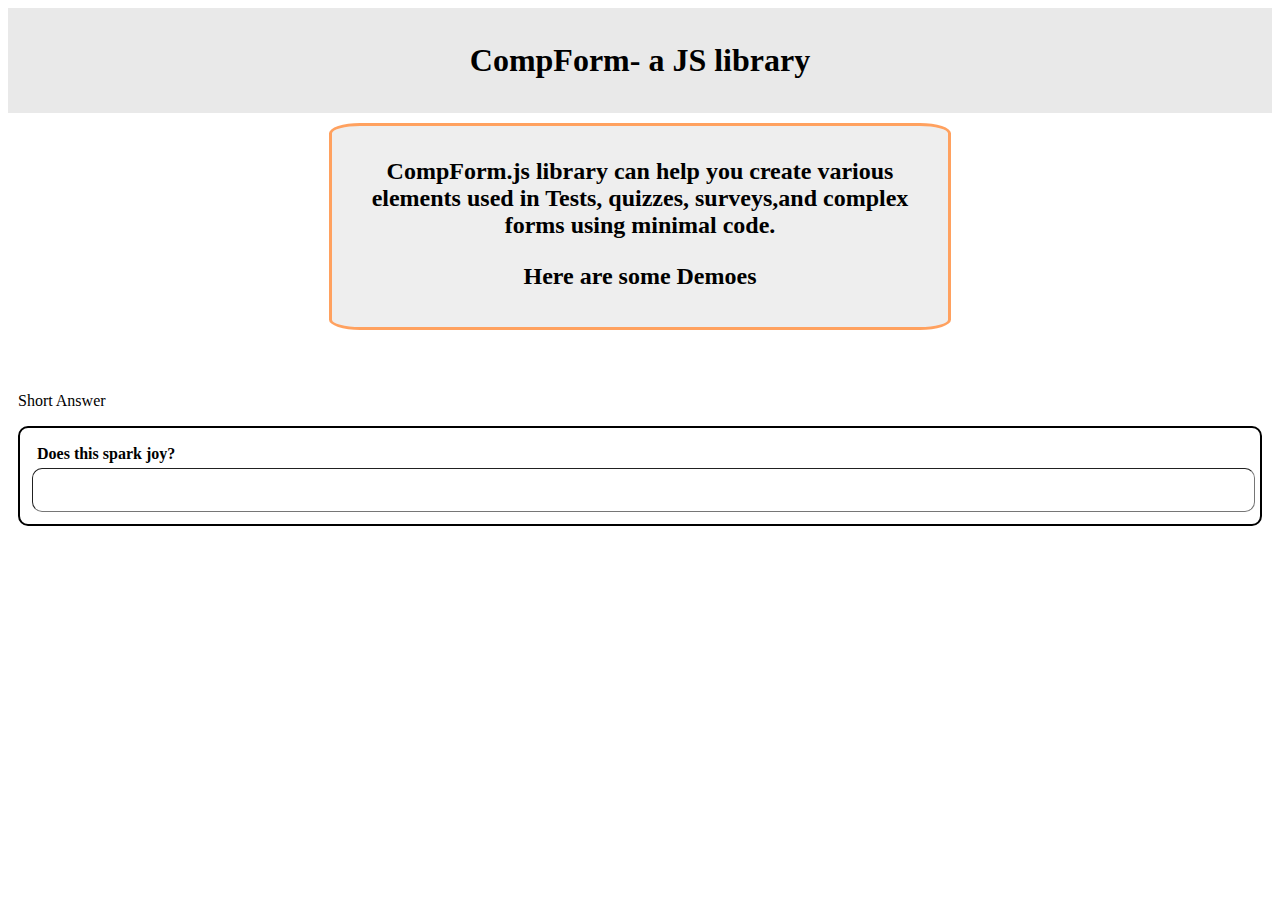
==== pub/index.html @ 7043cfc3 "text answer with demo" ====
<!DOCTYPE html>

<html lang="en">
  <head>
    <meta content="text/html;charset=utf-8" http-equiv="Content-Type">
    <meta content="utf-8" http-equiv="encoding">

    <title>CompForm.js</title>
    <meta name="description" content="CompForm.js Page">
    <link rel="stylesheet" href="index.css">
    <link rel="stylesheet" href="CompForm.css">
   
  </head>

  <body>
    <div class="header">
      <h1 id="main-title">CompForm- a JS library</h1>
      
    </div>
    <div class="demo">
        <div class="sub-header">
        <h2>CompForm.js library can help you create various elements used in Tests, quizzes, surveys,and complex forms using minimal code.
            <p>Here are some Demoes</p>
        </h2>
        </div>
    </br>
        
    </br>

      <div class="comp_quiz-example">
        <p>Short Answer</p>
        <div id='Demo_1'/>
      </div>
      
     
    </div>
    <script type="text/javascript" src="CompForm.js"></script>
    <script type="text/javascript" src="index.js"></script>
    
  </body>
</html>
---- pub/index.css ----
body, html, head {
font-family: 'Open Sans', 'Roboto';
}
.main-title{

}
.demo {
  margin: 0 10px;
  padding-bottom: 24px;
}

.header {
  text-align: center;
  background-color: #e9e9e9;
  padding: 1%;
  width: auto;
  
}

.sub-header {
  background-color: #eeeeee;
  padding: 1%;
  margin: 10px 25%;
  width: auto;
  border: #ffa15f solid;
  border-radius: 5%;
  text-align: center;
}
---- pub/CompForm.css ----
/* Nomenclature */
/* compElem-maintype(basic,complex)-len(short,long)-basictype(text,checkbox,dropdown,div)) */
.compElem-div {
  position: center;
  padding: 12px;
  border: solid black 2px;
  border-radius: 10px;
}

.compElem-basic-short-label {
  font-weight: 600;
  margin: 5px;
  display: block;
}

/* compElem-type(basic,complex)-len(short,long)-basictype(text,checkbox,dropdown)) */
.compElem-input-area-email, 
.compElem-input-area-password, 
.compElem-basic-short-text {
  width: auto;
  height: 40px;
  border-width: 1px;
  border-radius: 10px;
}

.compElem-input-area-email, 
.compElem-input-area-password, 
.compElem-basic-short-text:focus {
  background-color: yellow;
  border-width: 2px;
  border-radius: 5px;
}
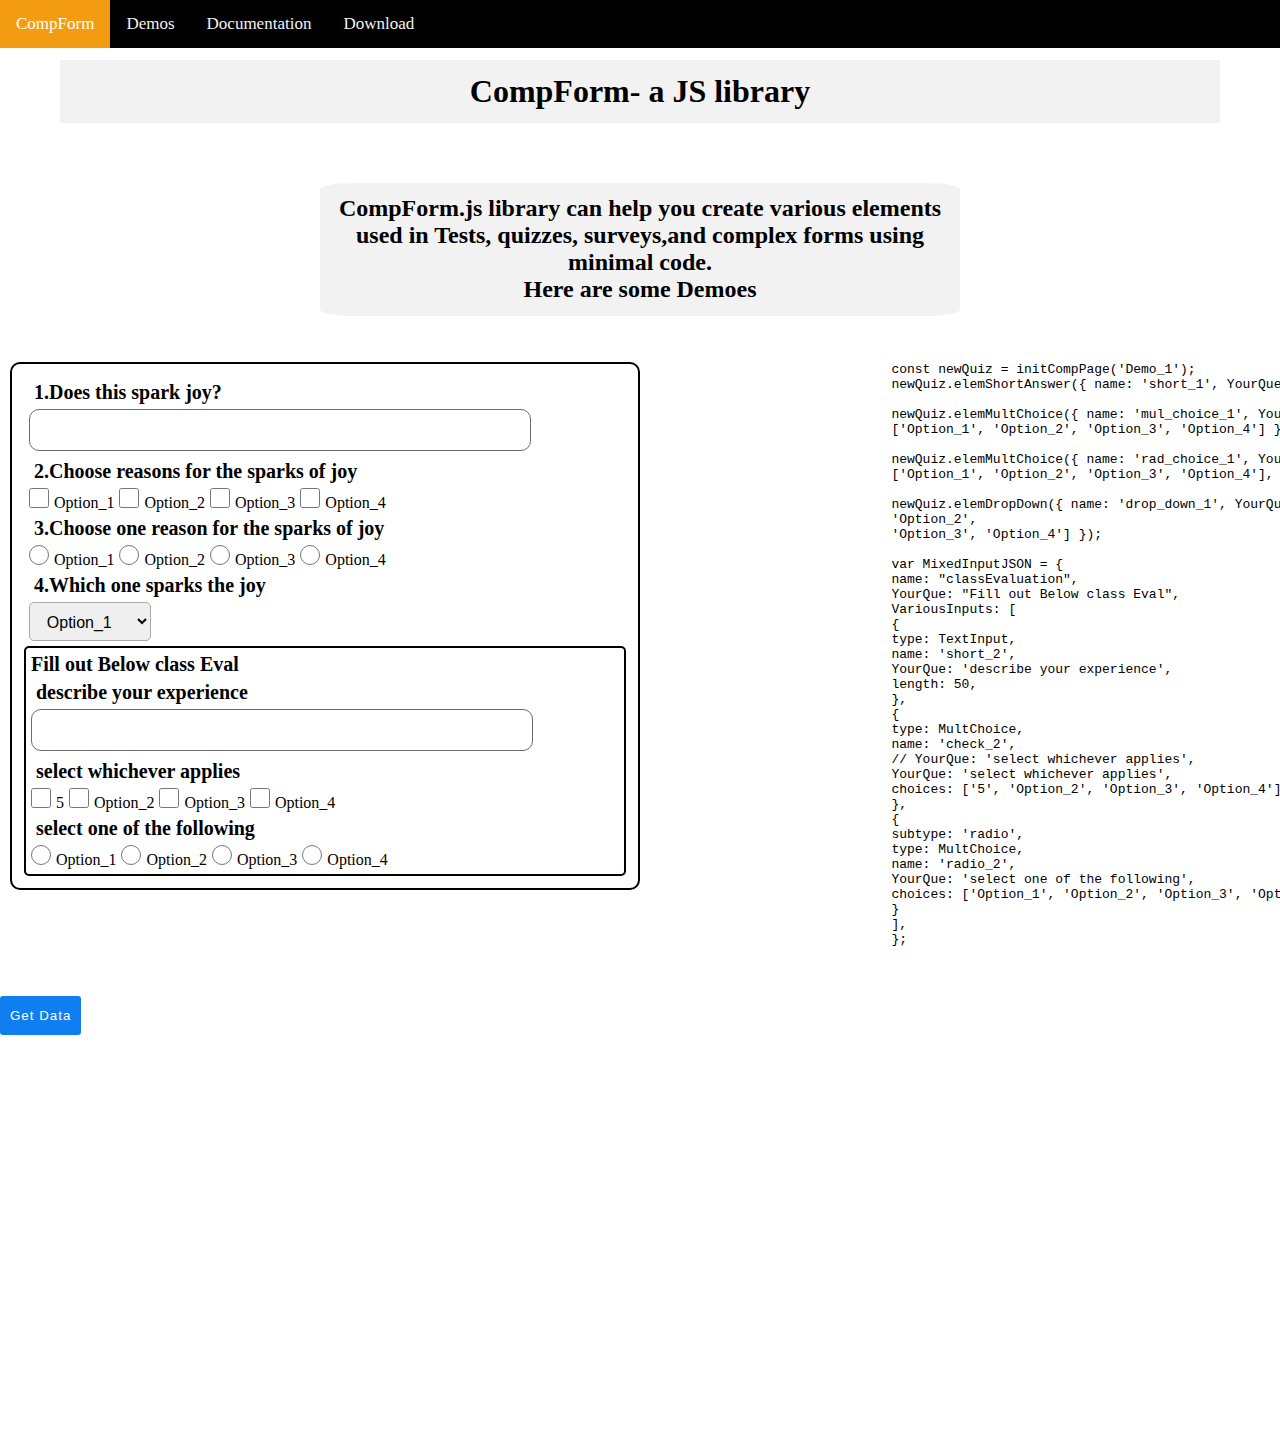
==== commit 64f9baff: "Improved Css and main page" ====
--- a/pub/index.html
+++ b/pub/index.html
@@ -1,41 +1,97 @@
 <!DOCTYPE html>
 
 <html lang="en">
-  <head>
-    <meta content="text/html;charset=utf-8" http-equiv="Content-Type">
-    <meta content="utf-8" http-equiv="encoding">
 
-    <title>CompForm.js</title>
-    <meta name="description" content="CompForm.js Page">
-    <link rel="stylesheet" href="index.css">
-    <link rel="stylesheet" href="CompForm.css">
-   
-  </head>
+<head>
+  <meta content="text/html;charset=utf-8" http-equiv="Content-Type">
+  <meta content="utf-8" http-equiv="encoding">
 
-  <body>
-    <div class="header">
-      <h1 id="main-title">CompForm- a JS library</h1>
-      
+  <title>CompForm.js</title>
+  <meta name="description" content="CompForm.js Page">
+  <link rel="stylesheet" href="index.css">
+  <link rel="stylesheet" href="CompForm.css">
+
+</head>
+
+<body>
+
+  <div class="main-menu" id="Mainmenu">
+    <a href="/" class="main">CompForm</a>
+    <a href="/demo.html">Demos</a>
+    <a href="/doc.html">Documentation</a>
+    <a href="/pub/">Download</a>
+  </div>
+  <div class="header">
+    <h1 id="main-title">CompForm- a JS library</h1>
+
+  </div>
+  <div class="sub-header">
+    <h2>CompForm.js library can help you create various elements used in Tests, quizzes, surveys,and complex forms
+      using minimal code.
+      <p>Here are some Demoes</p>
+    </h2>
+  </div>
+  </br>
+
+  </br>
+  <div class="demo">
+
+
+    <div class="comp_quiz-example">
+      <div id='Demo_1'>
+      </div>
+
+      <div class='demo_code'>
+        <pre>
+        const newQuiz = initCompPage('Demo_1');
+        newQuiz.elemShortAnswer({ name: 'short_1', YourQue: 'Does this spark joy?', length: 50 });
+
+        newQuiz.elemMultChoice({ name: 'mul_choice_1', YourQue: 'Choose reasons for the sparks of joy', choices:
+        ['Option_1', 'Option_2', 'Option_3', 'Option_4'] });
+
+        newQuiz.elemMultChoice({ name: 'rad_choice_1', YourQue: 'Choose one reason for the sparks of joy', choices:
+        ['Option_1', 'Option_2', 'Option_3', 'Option_4'], subtype: 'radio' });
+
+        newQuiz.elemDropDown({ name: 'drop_down_1', YourQue: 'Which one sparks the joy', choices: ['Option_1',
+        'Option_2',
+        'Option_3', 'Option_4'] });
+
+        var MixedInputJSON = {
+        name: "classEvaluation",
+        YourQue: "Fill out Below class Eval",
+        VariousInputs: [
+        {
+        type: TextInput,
+        name: 'short_2',
+        YourQue: 'describe your experience',
+        length: 50,
+        },
+        {
+        type: MultChoice,
+        name: 'check_2',
+        // YourQue: 'select whichever applies',
+        YourQue: 'select whichever applies',
+        choices: ['5', 'Option_2', 'Option_3', 'Option_4'],
+        },
+        {
+        subtype: 'radio',
+        type: MultChoice,
+        name: 'radio_2',
+        YourQue: 'select one of the following',
+        choices: ['Option_1', 'Option_2', 'Option_3', 'Option_4'],
+        }
+        ],
+        };
+      </pre>
+      </div>
     </div>
-    <div class="demo">
-        <div class="sub-header">
-        <h2>CompForm.js library can help you create various elements used in Tests, quizzes, surveys,and complex forms using minimal code.
-            <p>Here are some Demoes</p>
-        </h2>
-        </div>
-    </br>
-        
-    </br>
 
-      <div class="comp_quiz-example">
-        <p>Short Answer</p>
-        <div id='Demo_1'/>
-      </div>
-      
-     
-    </div>
-    <script type="text/javascript" src="CompForm.js"></script>
-    <script type="text/javascript" src="index.js"></script>
-    
-  </body>
+  </div><button class='get-data-button' onclick="CompleteQuiz(newQuiz.getdata());">Get Data</button>
+  <div id='output'></div>
+  <script type="text/javascript" src="CompForm.js"></script>
+  <script type="text/javascript" src="index.js"></script>
+
+</body>
+
+
 </html>--- a/pub/index.css
+++ b/pub/index.css
@@ -1,28 +1,86 @@
 body, html, head {
-font-family: 'Open Sans', 'Roboto';
+font-family: 'Calibri', 'Cambria Math';
 }
+*{
+  margin:0; padding:0;
+}
+
 .main-title{
-
+  margin-top:20px;
 }
 .demo {
   margin: 0 10px;
   padding-bottom: 24px;
+  
 }
-
+#Demo_1{
+  flex: 0 0 50%;
+}
+.comp_quiz-example{
+  display: flex;
+  
+}
+#output{
+  min-height: 400px;
+}
+.demo_code{
+margin-left: 15%;
+flex-grow: 1;
+}
 .header {
+  margin: 60px;
   text-align: center;
-  background-color: #e9e9e9;
+  background-color: #f2f2f2;
   padding: 1%;
   width: auto;
   
 }
 
 .sub-header {
-  background-color: #eeeeee;
+  background-color: #f2f2f2;
   padding: 1%;
   margin: 10px 25%;
   width: auto;
-  border: #ffa15f solid;
   border-radius: 5%;
   text-align: center;
 }
+
+
+.main-menu {
+  overflow: hidden;
+  background-color: #000000;
+  top: 0;
+  position:fixed;
+  width: 100%;
+}
+
+.main-menu a {
+  float: left;
+  display: block;
+  color: #f2f2f2;
+  text-align: center;
+  padding: 14px 16px;
+  text-decoration: none;
+  font-size: 17px;
+}
+
+.main-menu a:hover {
+  background-color: #0f7ef1;
+  color: black;
+}
+
+.main-menu a.main {
+  background-color: #f39c12;
+  color: white;
+}
+
+.get-data-button {
+    padding: 12px 10px;
+    border: 0;
+    background: #0f7ef1;
+    border-radius: 3px;
+    margin-top: 10px;
+    color: #fff;
+    letter-spacing: 1px;
+    border-color: #333;
+}--- a/pub/CompForm.css
+++ b/pub/CompForm.css
@@ -7,26 +7,85 @@
   border-radius: 10px;
 }
 
-.compElem-basic-short-label {
+.compElem-basic-label {
   font-weight: 600;
   margin: 5px;
   display: block;
+  font-size: 20px;
 }
 
 /* compElem-type(basic,complex)-len(short,long)-basictype(text,checkbox,dropdown)) */
-.compElem-input-area-email, 
-.compElem-input-area-password, 
-.compElem-basic-short-text {
-  width: auto;
+
+.compElem-basic-text {
+  width: 25%;
   height: 40px;
   border-width: 1px;
   border-radius: 10px;
+  border-color: rgb(110, 107, 107);
+  outline: 0;
+  transition: .1s;
+  font-size:19px;
+  word-break: break-all;
+  resize: none;
+    overflow: hidden;
 }
 
-.compElem-input-area-email, 
-.compElem-input-area-password, 
-.compElem-basic-short-text:focus {
-  background-color: yellow;
+.compElem-basic-choice-label{
+  margin: 5px;
+  
+  /* display: block; */
+}
+
+.compElem-basic-text:focus {
   border-width: 2px;
   border-radius: 5px;
+  border-color: #0f7ef1;
+}
+
+.compElem-comp-vertical-div{
+  border: solid black 2px;
+  border-radius: 5px;
+}
+
+.compElem-basic-div{
+  margin:5px;
+}
+.ComplElem {
+  
+  animation-name: move;
+  animation-duration: .4s;
+  animation-fill-mode: both;
+  animation-delay: 2s;
+}
+
+.compElem-basic-radio,
+.compElem-basic-checkbox{
+width: 20px;
+height: 20px;
+}
+
+.compElem-basic-radio:focus,
+.compElem-basic-checkbox:focus{
+  border-width: 5px;
+  border-radius: 5px;
+  border-color: #0f7ef1;
+}
+.compElem-basic-DropDown {
+	display: block;
+	font-size: 16px;
+	padding: .6em 1.4em .5em .8em;
+	max-width: 100%;
+	box-sizing: border-box;
+	margin: 0;
+	border: 1px solid #aaa;
+	border-radius: 5px;
+
+  
+}
+.compElem-basic-DropDown:focus {
+	border-color: #000;
+	box-shadow: 0 0 1px 1px #0f7ef1;
+	/* box-shadow: 0 0 0 3px -moz-mac-focusring; */
+	color: #222;
+	outline: none;
 }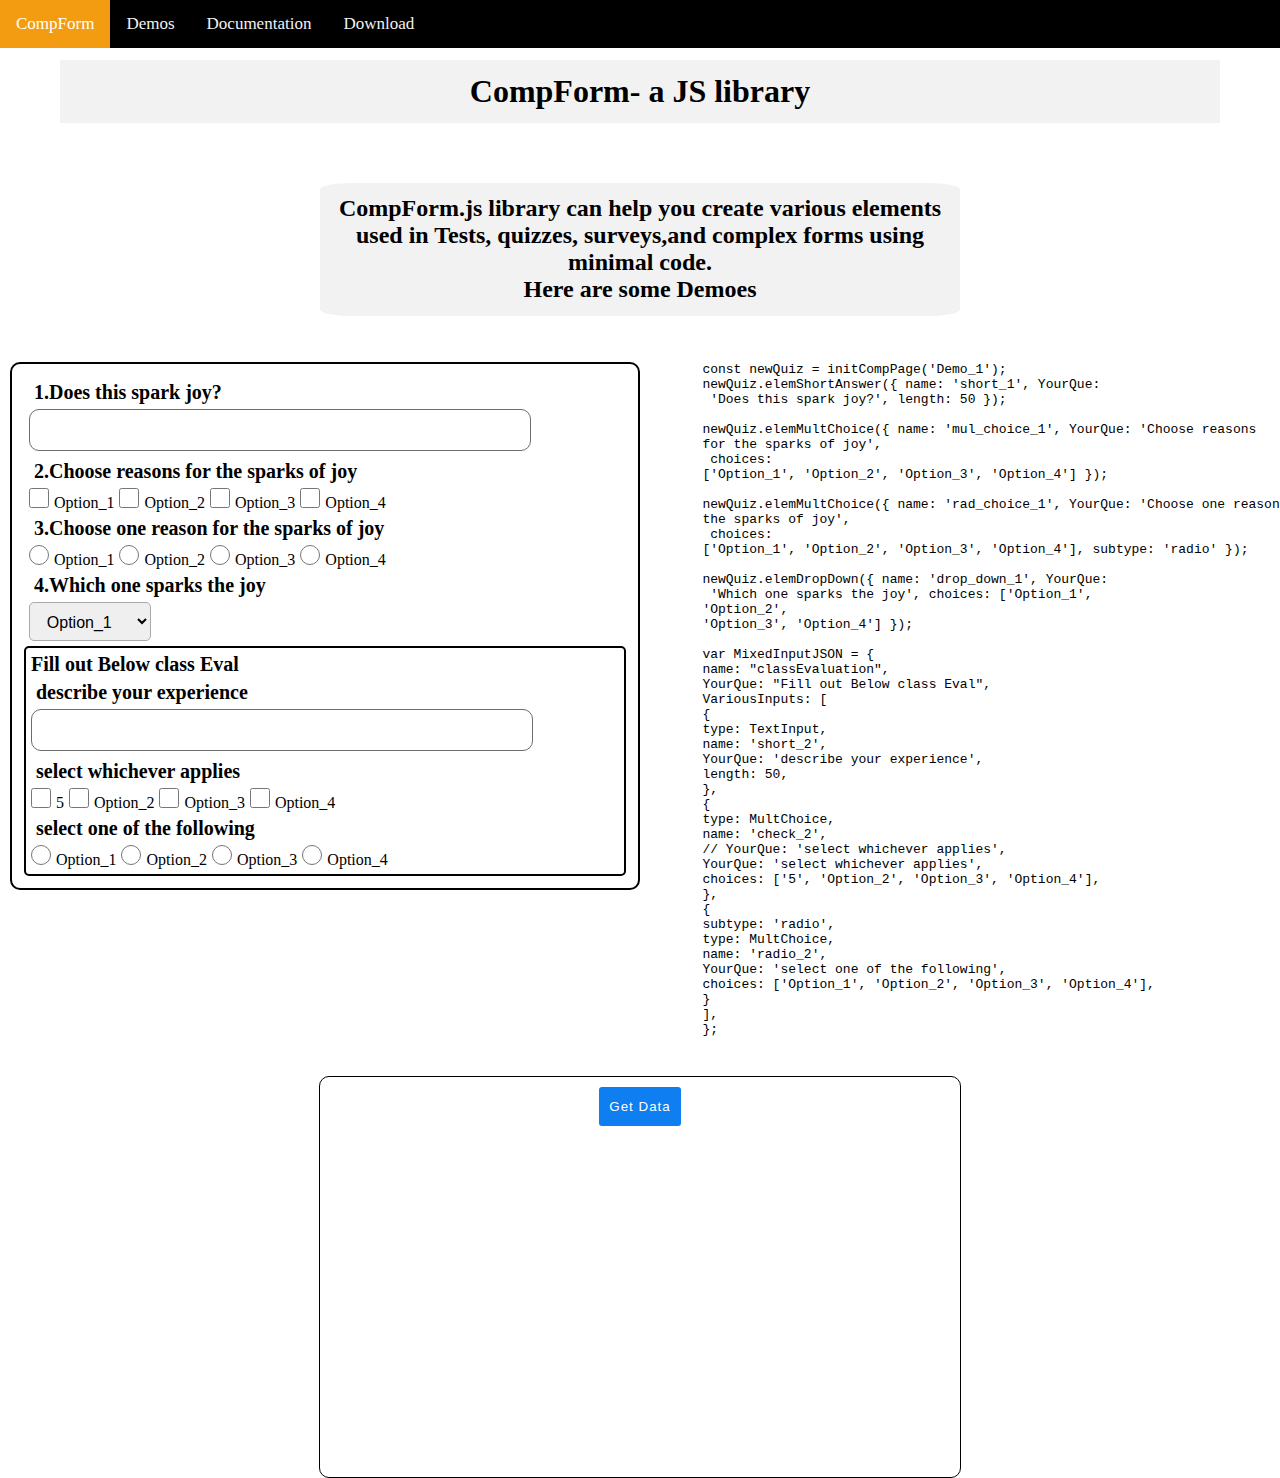
==== commit 8b0d9cd6: "made the output window look better" ====
--- a/pub/index.html
+++ b/pub/index.html
@@ -44,15 +44,21 @@
       <div class='demo_code'>
         <pre>
         const newQuiz = initCompPage('Demo_1');
-        newQuiz.elemShortAnswer({ name: 'short_1', YourQue: 'Does this spark joy?', length: 50 });
+        newQuiz.elemShortAnswer({ name: 'short_1', YourQue:
+         'Does this spark joy?', length: 50 });
 
-        newQuiz.elemMultChoice({ name: 'mul_choice_1', YourQue: 'Choose reasons for the sparks of joy', choices:
+        newQuiz.elemMultChoice({ name: 'mul_choice_1', YourQue: 'Choose reasons 
+        for the sparks of joy',
+         choices:
         ['Option_1', 'Option_2', 'Option_3', 'Option_4'] });
 
-        newQuiz.elemMultChoice({ name: 'rad_choice_1', YourQue: 'Choose one reason for the sparks of joy', choices:
+        newQuiz.elemMultChoice({ name: 'rad_choice_1', YourQue: 'Choose one reason for 
+        the sparks of joy',
+         choices:
         ['Option_1', 'Option_2', 'Option_3', 'Option_4'], subtype: 'radio' });
 
-        newQuiz.elemDropDown({ name: 'drop_down_1', YourQue: 'Which one sparks the joy', choices: ['Option_1',
+        newQuiz.elemDropDown({ name: 'drop_down_1', YourQue:
+         'Which one sparks the joy', choices: ['Option_1',
         'Option_2',
         'Option_3', 'Option_4'] });
 
@@ -86,8 +92,8 @@
       </div>
     </div>
 
-  </div><button class='get-data-button' onclick="CompleteQuiz(newQuiz.getdata());">Get Data</button>
-  <div id='output'></div>
+  </div>
+  <div id='output'><button class='get-data-button' onclick="CompleteQuiz(newQuiz.getdata());">Get Data</button></div>
   <script type="text/javascript" src="CompForm.js"></script>
   <script type="text/javascript" src="index.js"></script>
 
--- a/pub/index.css
+++ b/pub/index.css
@@ -21,11 +21,15 @@
   
 }
 #output{
+  text-align: center;
   min-height: 400px;
+  border: 1px solid black;
+  width: 50%;
+  border-radius: 10px;
+  margin:0 auto;
 }
 .demo_code{
-margin-left: 15%;
-flex-grow: 1;
+/* flex-grow: 1; */
 }
 .header {
   margin: 60px;
--- a/pub/CompForm.css
+++ b/pub/CompForm.css
@@ -79,8 +79,6 @@
 	margin: 0;
 	border: 1px solid #aaa;
 	border-radius: 5px;
-
-  
 }
 .compElem-basic-DropDown:focus {
 	border-color: #000;
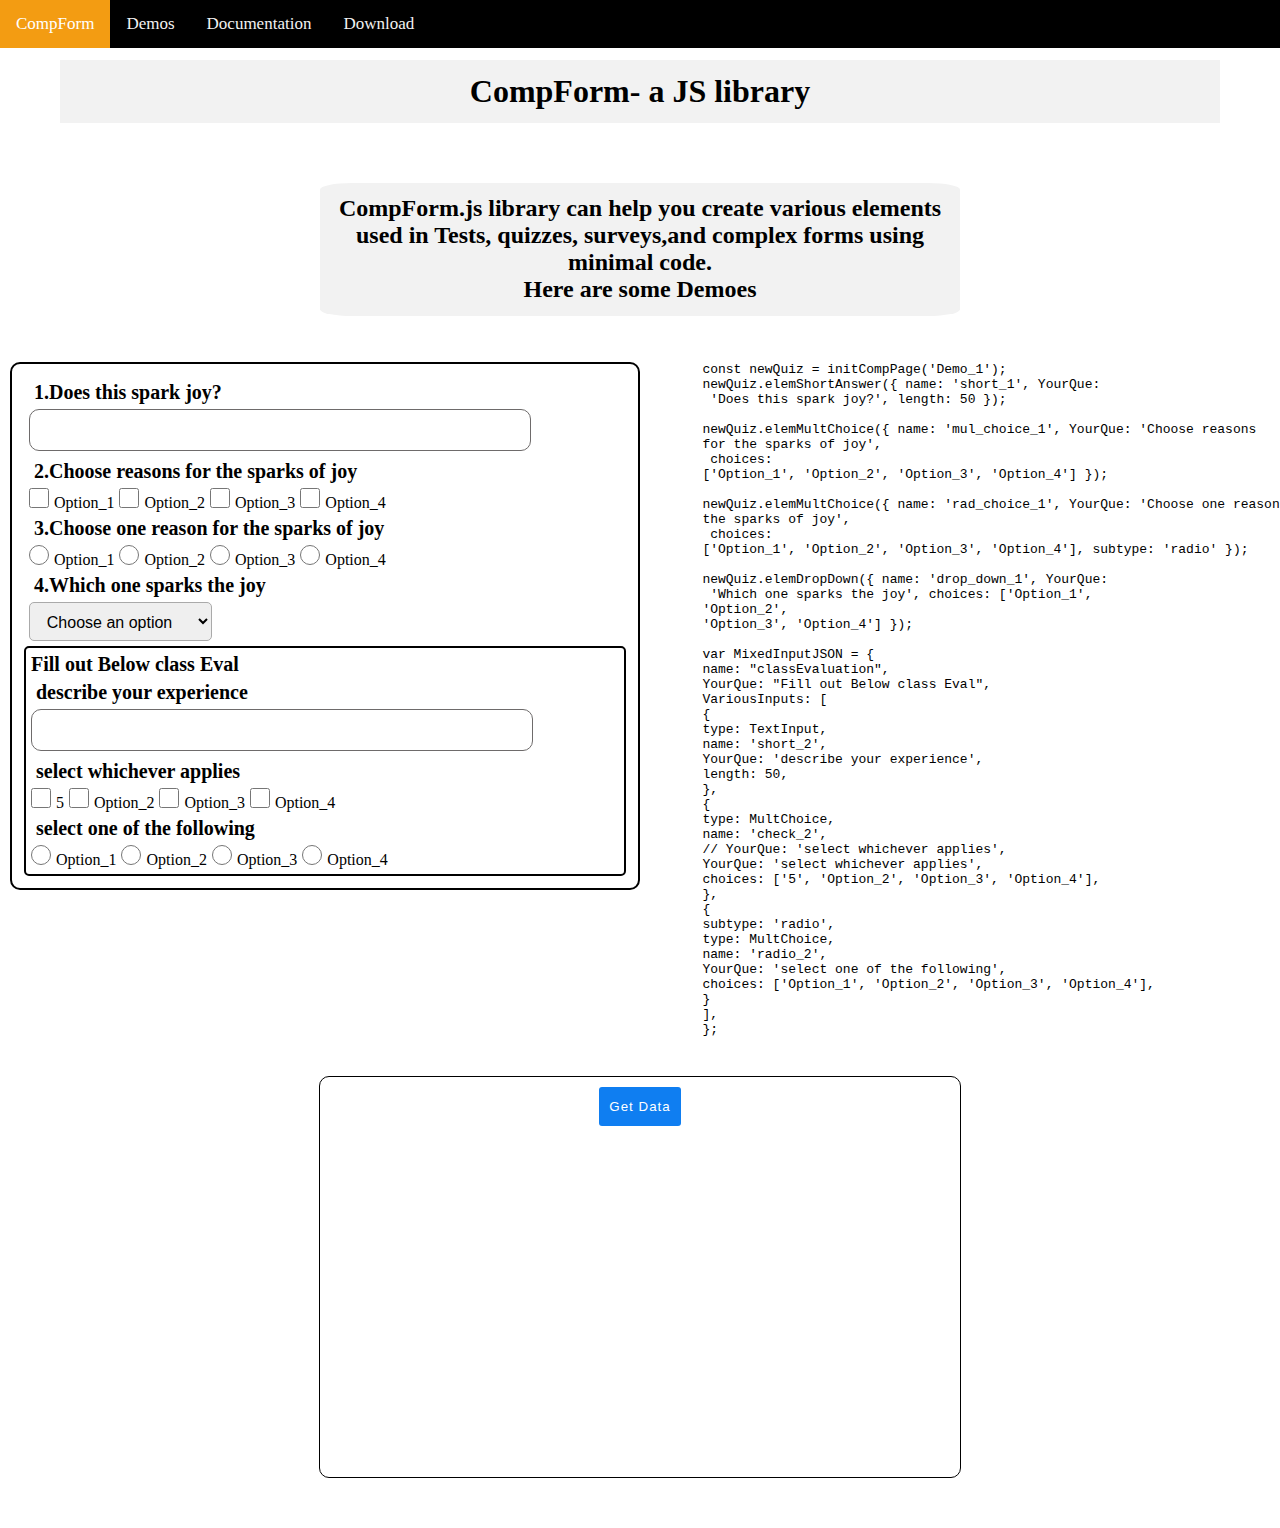
==== commit f4531edb: "added choose option to drop down menu" ====
--- a/pub/index.html
+++ b/pub/index.html
@@ -94,6 +94,7 @@
 
   </div>
   <div id='output'><button class='get-data-button' onclick="CompleteQuiz(newQuiz.getdata());">Get Data</button></div>
+  <div id="footer"></div>
   <script type="text/javascript" src="CompForm.js"></script>
   <script type="text/javascript" src="index.js"></script>
 
--- a/pub/index.css
+++ b/pub/index.css
@@ -87,4 +87,8 @@
     color: #fff;
     letter-spacing: 1px;
     border-color: #333;
+}
+
+#footer{
+  height: 50px;
 }